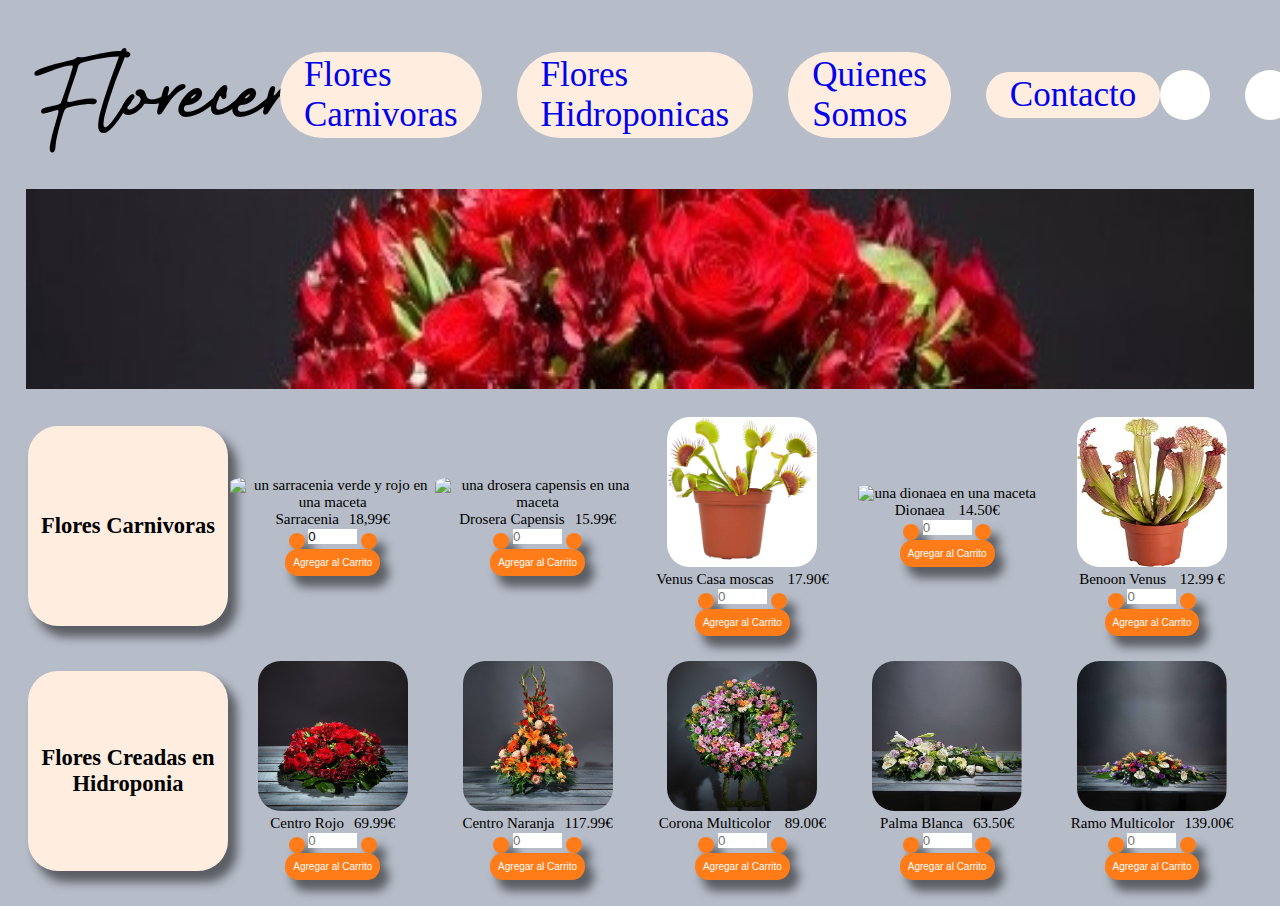
==== index.html @ 811011d0 "menu hamburguesa para mobile" ====
<!DOCTYPE html>
<html lang="en">
<head>
    <meta charset="UTF-8">
    <meta http-equiv="X-UA-Compatible" content="IE=edge">
    <meta name="viewport" content="width=device-width, initial-scale=1.0">
    <link rel="stylesheet" href="style.css">
    <title>Florecer</title>

</head>
<body>
    <header>
        <h1 class="logo">Florecer</h1>
        <nav>
            <input type="checkbox" id="check"/>
            <label for="check" class="bar-btn">
                <div class="icono-menu">
                    <div class="linea"></div>
                    <div class="linea linea-corta"></div>
                    <div class="linea"></div>
                </div>
            </label>
            <ul class="navbar">
                <li><a class ="active" href="#">Flores Carnivoras</a></li>
                <li><a href="#">Flores Hidroponicas</a></li>
                <li><a href="#">Quienes Somos</a></li>
                <li><a href="#">Contacto</a></li>
            </ul>
        </nav> 
        <section class="icons"> 
            <a href="./shoppingcar.html" target="blank"> <div class="shopping-card"><i class="fa-sharp fa-solid fa-cart-shopping"></i></div></a>
            <div class="user"><i class="fa-solid fa-user"></i></div> 
        </section>  
    </header>
         
    <main>
        <section class="banner"> <img  id="desktop-banner" src="./src/images/centro_rojo_banner.jpg" alt="un ramo de rosas rojas en una mesa"> 
        <img class="mobile-banner" src="./src/images/mob-banner02.jpg"  alt="un ramo de rosas rojas en una mesa"> </section>
        <section class="carnivor">
         <h2 class="type-of-flowers">Flores Carnivoras</h2>
              <div id="product1" class="product"> 
                   <img class="product-image" src="./src/images/Sarracenia.jpg" alt="un sarracenia verde y rojo en una maceta"></img>
                    <div class="details">
                        <p><span class="flower-name">Sarracenia</span><span class="price">18,99€</span></p>
                        <div class="quantity-buttons">
                             <button type="button" class="quantity-button" data-type="substract"><i class="fa-solid fa-minus"></i></button>
                             <input type="text" inputmode="numeric" name="quantity" id="quantity" size="4" min="0" max="100"  placeholder="0" value="0">
                             <button type="button" class="quantity-button" data-type="add"><i class="fa-solid fa-plus"></i></button>
                        </div>
                            <button type="button" class="add-to-the-card">Agregar al Carrito</button>
                    </div>
             </div>

  <div id="product2" class="product">
                 <img class="product-image" src="./src/images/Drosera.jpg" alt=" una drosera capensis en una maceta">
                 <div class="details">
                 <p><span class="flower-name">Drosera Capensis</span><span class="price">15.99€</span></p>
                 <div class="quantity-buttons" >
                    <button type="button" class="quantity-button" data-type="substract"><i class="fa-solid fa-minus"></i></button>
                    <input type="text" inputmode="numeric" name="quantity" id="quantity" size="4" min="0" max="100" placeholder="0">
                    <button type="button" class="quantity-button" data-type="add"><i class="fa-solid fa-plus"></i></button>
                </div>
                 <button type="button" class="add-to-the-card">Agregar al Carrito</button>
                 </div>
              </div>

              <div id="product3" class="product">
                 <img class="product-image" src="./src/images/venus_caça.jpg" alt="una venus casa moscas en una maceta">
                 <div class="details">
                 <p><span class="flower-name">Venus Casa moscas</span> <span class="price">17.90€</span></p>
                 <div class="quantity-buttons">
                    <button type="button" class="quantity-button" data-type="substract"><i class="fa-solid fa-minus"></i></button>
                    <input type="text" inputmode="numeric" name="quantity" id="quantity" size="4" min="0" max="100" placeholder="0">
                    <button type="button" class="quantity-button" data-type="add"><i class="fa-solid fa-plus"></i></button>
                </div>
                 <button type="button" class="add-to-the-card">Agregar al Carrito</button>
                 </div>
              </div>

              <div id="product4" class="product">
                 <img class="product-image" src="./src/images/Dionaea.jpg" alt="una dionaea en una maceta">
                 <div class="details">
                 <p><span class="flower-name"> Dionaea </span><span class="price">14.50€</span></p>
                 <div class="quantity-buttons">
                    <button type="button"class="quantity-button" data-type="substract"><i class="fa-solid fa-minus"></i></button>
                    <input type="text" inputmode="numeric" name="quantity" id="quantity" size="4" min="0" max="100" placeholder="0">
                    <button type="button"class="quantity-button" data-type="add"><i class="fa-solid fa-plus"></i></button>
                </div>
                 <button type="button" class="add-to-the-card">Agregar al Carrito</button>
                 </div>
              </div>

              <div id="product5" class="product">
                 <img class="product-image" src="./src/images/benoon_venus.jpg" alt="una benoon venus en una maceta">
                 <div class="details">
                 <p> <span class="flower-name">Benoon Venus </span><span class="price"> 12.99 € </span></p>
                 <div class="quantity-buttons">
                    <button type="button"class="quantity-button" data-type="substract"><i class="fa-solid fa-minus"></i></button>
                    <input type="text" inputmode="numeric" name="quantity" id="quantity" size="4" min="0" max="100" placeholder="0">
                    <button type="button"class="quantity-button" data-type="add"><i class="fa-solid fa-plus"></i></button>
                </div>
                 <button type="button" class="add-to-the-card">Agregar al Carrito</button>
                 </div>
               </div>
        </section>
        <section class="hydroponic">
         <h2 class="type-of-flowers">Flores Creadas en Hidroponia</h2>
             <div id="product6" class="product"> 
                 <img class="product-image" src="./src/images/centro_rojo.jpg" alt="un ramo de rosas rojas"></img>
                 <div class="details">
                 <p><span class="flower-name">Centro Rojo</span><span class="price">69.99€</span></p>
                 <div class="quantity-buttons">
                    <button type="button" class="quantity-button" data-type="substract"><i class="fa-solid fa-minus"></i></button>
                    <input type="text" inputmode="numeric" name="quantity" id="quantity" size="4" min="0" max="100" placeholder="0">
                    <button type="button" class="quantity-button" data-type="add"><i class="fa-solid fa-plus"></i></button>
                </div>
                 <button type="button" class="add-to-the-card">Agregar al Carrito</button>
                 </div>
             </div>

             <div id="product7" class="product"> 
                <img class="product-image" src="./src/images/centro_naranja.jpg" alt="un ramo de flores naranjas"></img>
                <div class="details">
                <p><span class="flower-name">Centro Naranja</span><span class="price">117.99€</span></p>
                <div class="quantity-buttons">
                    <button type="button" class="quantity-button" data-type="substract"><i class="fa-solid fa-minus"></i></button>
                    <input type="text" inputmode="numeric" name="quantity" id="quantity" size="4" min="0" max="100" placeholder="0">
                    <button type="button" class="quantity-button" data-type="add"><i class="fa-solid fa-plus"></i></button>
                </div>
                <button type="button" class="add-to-the-card">Agregar al Carrito</button>
                </div>
            </div>

                <div id="product8" class="product"> 
                <img class="product-image" src="./src/images/corona_clasica_multicolor.jpg" alt="corona de flores multicolores"></img>
                <div class="details">
                <p><span class="flower-name">Corona Multicolor</span> <span class="price">89.00€</span></p>
                <div class="quantity-buttons">
                    <button type="button" class="quantity-button" data-type="substract"><i class="fa-solid fa-minus"></i></button>
                    <input type="text" inputmode="numeric" name="quantity" id="quantity" size="4" min="0" max="100" placeholder="0">
                    <button type="button" class="quantity-button" data-type="add"><i class="fa-solid fa-plus"></i></button>
                </div>
                <button type="button" class="add-to-the-card">Agregar al Carrito</button>
                </div>
            </div>
         
            <div id="product9" class="product"> 
                <img class="product-image" src="./src/images/palma_blanca.jpg" alt="una palma de flores blancas"></img>
                <div class="details">
                <p><span class="flower-name">Palma Blanca</span><span class="price">63.50€</span></p>
                <div class="quantity-buttons">
                    <button type="button" class="quantity-button" data-type="substract"><i class="fa-solid fa-minus"></i></button>
                    <input type="text" inputmode="numeric" name="quantity" id="quantity" size="4" min="0" max="100" placeholder="0">
                    <button type="button" class="quantity-button" data-type="add"><i class="fa-solid fa-plus"></i></button>
                </div>
                <button type="button" class="add-to-the-card">Agregar al Carrito</button>
                </div>
            </div>

            <div id="product10" class="product"> 
                <img class="product-image" src="./src/images/almohadon_multicolor.jpg" alt="un ramo de flores multicolores"></img>
                <div class="details">
                <p><span class="flower-name">Ramo Multicolor</span><span class="price">139.00€</span></p>
                <div class="quantity-buttons">
                    <button type="button" class="quantity-button" data-type="substract"><i class="fa-solid fa-minus"></i></button>
                    <input type="text" inputmode="numeric" name="quantity" id="quantity" size="4" min="0" max="100" placeholder="0">
                    <button type="button" class="quantity-button" data-type="add"><i class="fa-solid fa-plus"></i></button>
                </div>
                <button type="button" class="add-to-the-card">Agregar al Carrito</button>
                </div>
            </div>
       
    </main>
   <script src="https://kit.fontawesome.com/477bce35d4.js" crossorigin="anonymous"></script>
   <script src="./index.js"></script>   
</body>
</html>
---- style.css ----
@import url("./src/styles/header.css");
@import url("./src/styles/main.css");
@import url("./src/styles/shoppingcar.css");
@import url("./src/styles/media_query_mobile.css");

@font-face {
    font-family: "Better Yesterday";
    src: url(./src/fonts/Better\ Yesterday.otf); src: url(./src/fonts/Better\ Yesterday\ italic.otf)
}
@import url('https://fonts.googleapis.com/css2?family=Arvo&display=swap'); 
:root{ 
    --colorWhite:#FFFFFF;
    --colorPaleOrange:#FFEDE0; 
    --colorOrange:#FF7C19;
    --colorPaleGray:#F5F5F5;
    --colorDarkGray:#B6BCC8; 
    --colorBlack: #000000;
    --fontLetter1: "Better Yesterday";
    --fontLetter2: 'Arvo', serif;
    }

html {
    font-size: 62.5%;
}
    
*{  
    padding: 0;
    margin: 0;
    text-decoration: none;
    border: none;
    list-style: none;
    box-sizing: border-box;
}

body {
background-color: var(--colorDarkGray);
font-family: var(--fontLetter2);
}
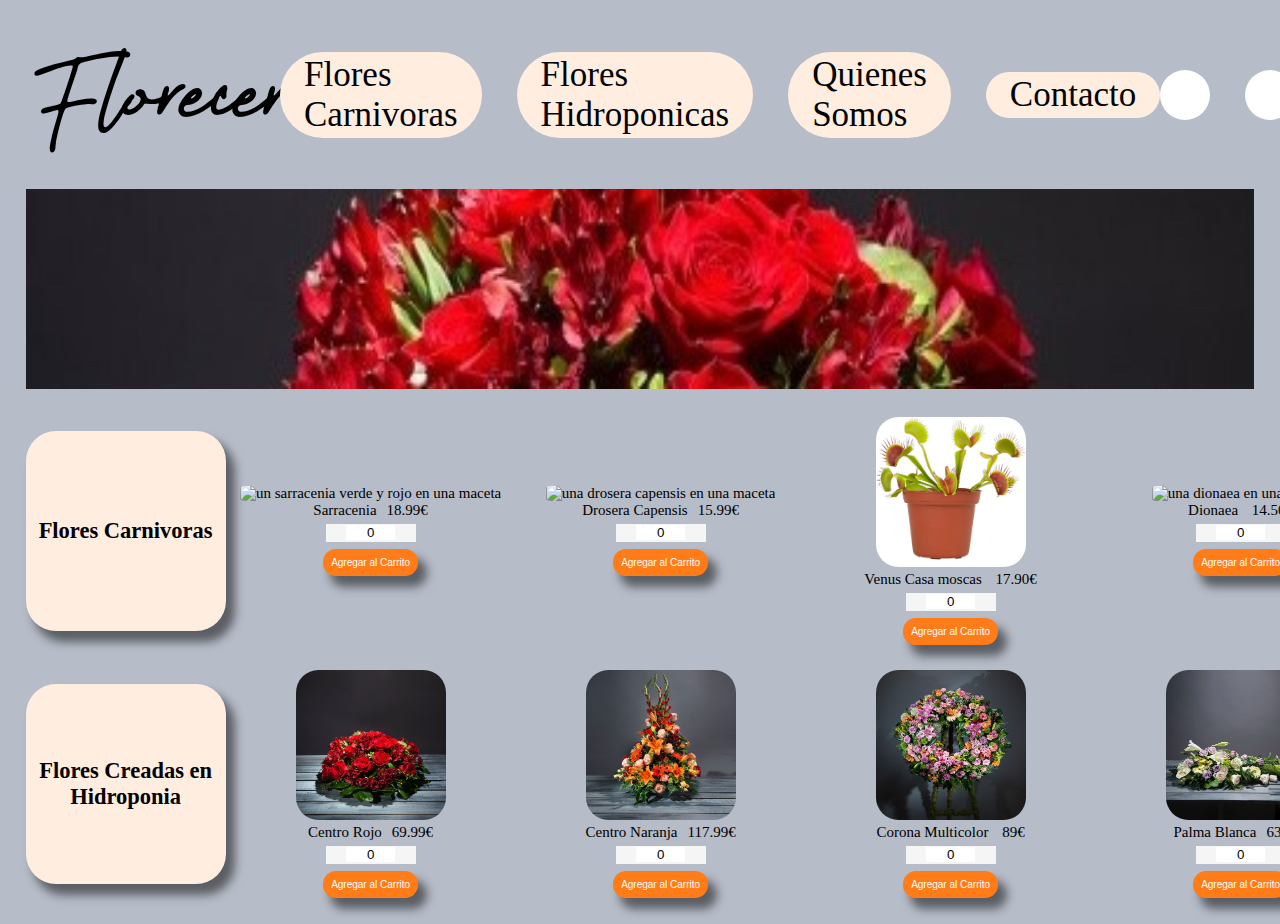
==== commit e47f999d: "recuperación de codigo botones" ====
--- a/index.html
+++ b/index.html
@@ -12,24 +12,16 @@
     <header>
         <h1 class="logo">Florecer</h1>
         <nav>
-            <input type="checkbox" id="check"/>
-            <label for="check" class="bar-btn">
-                <div class="icono-menu">
-                    <div class="linea"></div>
-                    <div class="linea linea-corta"></div>
-                    <div class="linea"></div>
-                </div>
-            </label>
             <ul class="navbar">
-                <li><a class ="active" href="#">Flores Carnivoras</a></li>
-                <li><a href="#">Flores Hidroponicas</a></li>
-                <li><a href="#">Quienes Somos</a></li>
-                <li><a href="#">Contacto</a></li>
+                 <li class="carni">Flores Carnivoras</li>
+                 <li class="hydro">Flores Hidroponicas</li>
+                 <li class="about">Quienes Somos</li>
+                 <li class="contact">Contacto</li>
             </ul>
         </nav> 
         <section class="icons"> 
-            <a href="./shoppingcar.html" target="blank"> <div class="shopping-card"><i class="fa-sharp fa-solid fa-cart-shopping"></i></div></a>
-            <div class="user"><i class="fa-solid fa-user"></i></div> 
+         <a href="./shoppingcar.html" target="blank"> <div class="shopping-card"><i class="fa-sharp fa-solid fa-cart-shopping"></i></div></a>
+         <div class="user"><i class="fa-solid fa-user"></i></div> 
         </section>  
     </header>
          
@@ -39,26 +31,26 @@
         <section class="carnivor">
          <h2 class="type-of-flowers">Flores Carnivoras</h2>
               <div id="product1" class="product"> 
-                   <img class="product-image" src="./src/images/Sarracenia.jpg" alt="un sarracenia verde y rojo en una maceta"></img>
-                    <div class="details">
-                        <p><span class="flower-name">Sarracenia</span><span class="price">18,99€</span></p>
-                        <div class="quantity-buttons">
-                             <button type="button" class="quantity-button" data-type="substract"><i class="fa-solid fa-minus"></i></button>
-                             <input type="text" inputmode="numeric" name="quantity" id="quantity" size="4" min="0" max="100"  placeholder="0" value="0">
-                             <button type="button" class="quantity-button" data-type="add"><i class="fa-solid fa-plus"></i></button>
-                        </div>
-                            <button type="button" class="add-to-the-card">Agregar al Carrito</button>
-                    </div>
+                 <img class="product-image" src="./src/images/Sarracenia.jpg" alt="un sarracenia verde y rojo en una maceta"></img>
+                 <div class="details">
+                 <p><span class="flower-name">Sarracenia</span><span class="price">18.99€</span></p>
+                 <div class="quantity-buttons">
+                    <button type="button" data-type = "substract" class="quantity-button"><i class="fa-solid fa-minus"></i></button>
+                    <input type="text" inputmode="numeric" name="quantity" id="quantity" size="4" min="0" max="100"  placeholder="0" value="0">
+                    <button type="button" data-type = "add" class ="quantity-button"><i class="fa-solid fa-plus"></i></button>
+                </div>
+                 <button type="button" class="add-to-the-card">Agregar al Carrito</button>
+               </div>
              </div>
 
-  <div id="product2" class="product">
+              <div id="product2" class="product">
                  <img class="product-image" src="./src/images/Drosera.jpg" alt=" una drosera capensis en una maceta">
                  <div class="details">
-                 <p><span class="flower-name">Drosera Capensis</span><span class="price">15.99€</span></p>
-                 <div class="quantity-buttons" >
-                    <button type="button" class="quantity-button" data-type="substract"><i class="fa-solid fa-minus"></i></button>
-                    <input type="text" inputmode="numeric" name="quantity" id="quantity" size="4" min="0" max="100" placeholder="0">
-                    <button type="button" class="quantity-button" data-type="add"><i class="fa-solid fa-plus"></i></button>
+                 <p><span class="flower-name">Drosera Capensis</span><span class="price">15.99€ </span></p>
+                 <div class="quantity-buttons">
+                    <button type="button" data-type = "substract" class="quantity-button"><i class="fa-solid fa-minus"></i></button>
+                    <input type="text" inputmode="numeric" name="quantity" id="quantity" size="4" min="0" max="100"  placeholder="0" value="0">
+                    <button type="button" data-type = "add" class ="quantity-button"><i class="fa-solid fa-plus"></i></button>
                 </div>
                  <button type="button" class="add-to-the-card">Agregar al Carrito</button>
                  </div>
@@ -69,9 +61,9 @@
                  <div class="details">
                  <p><span class="flower-name">Venus Casa moscas</span> <span class="price">17.90€</span></p>
                  <div class="quantity-buttons">
-                    <button type="button" class="quantity-button" data-type="substract"><i class="fa-solid fa-minus"></i></button>
-                    <input type="text" inputmode="numeric" name="quantity" id="quantity" size="4" min="0" max="100" placeholder="0">
-                    <button type="button" class="quantity-button" data-type="add"><i class="fa-solid fa-plus"></i></button>
+                    <button type="button" data-type = "substract" class="quantity-button"><i class="fa-solid fa-minus"></i></button>
+                    <input type="text" inputmode="numeric" name="quantity" id="quantity" size="4" min="0" max="100"  placeholder="0" value="0">
+                    <button type="button" data-type = "add" class ="quantity-button"><i class="fa-solid fa-plus"></i></button>
                 </div>
                  <button type="button" class="add-to-the-card">Agregar al Carrito</button>
                  </div>
@@ -82,9 +74,9 @@
                  <div class="details">
                  <p><span class="flower-name"> Dionaea </span><span class="price">14.50€</span></p>
                  <div class="quantity-buttons">
-                    <button type="button"class="quantity-button" data-type="substract"><i class="fa-solid fa-minus"></i></button>
-                    <input type="text" inputmode="numeric" name="quantity" id="quantity" size="4" min="0" max="100" placeholder="0">
-                    <button type="button"class="quantity-button" data-type="add"><i class="fa-solid fa-plus"></i></button>
+                    <button type="button" data-type = "substract" class="quantity-button"><i class="fa-solid fa-minus"></i></button>
+                    <input type="text" inputmode="numeric" name="quantity" id="quantity" size="4" min="0" max="100"  placeholder="0" value="0">
+                    <button type="button" data-type = "add" class ="quantity-button"><i class="fa-solid fa-plus"></i></button>
                 </div>
                  <button type="button" class="add-to-the-card">Agregar al Carrito</button>
                  </div>
@@ -95,9 +87,9 @@
                  <div class="details">
                  <p> <span class="flower-name">Benoon Venus </span><span class="price"> 12.99 € </span></p>
                  <div class="quantity-buttons">
-                    <button type="button"class="quantity-button" data-type="substract"><i class="fa-solid fa-minus"></i></button>
-                    <input type="text" inputmode="numeric" name="quantity" id="quantity" size="4" min="0" max="100" placeholder="0">
-                    <button type="button"class="quantity-button" data-type="add"><i class="fa-solid fa-plus"></i></button>
+                    <button type="button" data-type = "substract" class="quantity-button"><i class="fa-solid fa-minus"></i></button>
+                    <input type="text" inputmode="numeric" name="quantity" id="quantity" size="4" min="0" max="100"  placeholder="0" value="0">
+                    <button type="button" data-type = "add" class ="quantity-button"><i class="fa-solid fa-plus"></i></button>
                 </div>
                  <button type="button" class="add-to-the-card">Agregar al Carrito</button>
                  </div>
@@ -110,9 +102,9 @@
                  <div class="details">
                  <p><span class="flower-name">Centro Rojo</span><span class="price">69.99€</span></p>
                  <div class="quantity-buttons">
-                    <button type="button" class="quantity-button" data-type="substract"><i class="fa-solid fa-minus"></i></button>
-                    <input type="text" inputmode="numeric" name="quantity" id="quantity" size="4" min="0" max="100" placeholder="0">
-                    <button type="button" class="quantity-button" data-type="add"><i class="fa-solid fa-plus"></i></button>
+                    <button type="button" data-type = "substract" class="quantity-button"><i class="fa-solid fa-minus"></i></button>
+                    <input type="text" inputmode="numeric" name="quantity" id="quantity" size="4" min="0" max="100"  placeholder="0" value="0">
+                    <button type="button" data-type = "add" class ="quantity-button"><i class="fa-solid fa-plus"></i></button>
                 </div>
                  <button type="button" class="add-to-the-card">Agregar al Carrito</button>
                  </div>
@@ -123,9 +115,9 @@
                 <div class="details">
                 <p><span class="flower-name">Centro Naranja</span><span class="price">117.99€</span></p>
                 <div class="quantity-buttons">
-                    <button type="button" class="quantity-button" data-type="substract"><i class="fa-solid fa-minus"></i></button>
-                    <input type="text" inputmode="numeric" name="quantity" id="quantity" size="4" min="0" max="100" placeholder="0">
-                    <button type="button" class="quantity-button" data-type="add"><i class="fa-solid fa-plus"></i></button>
+                    <button type="button" data-type = "substract" class="quantity-button"><i class="fa-solid fa-minus"></i></button>
+                    <input type="text" inputmode="numeric" name="quantity" id="quantity" size="4" min="0" max="100"  placeholder="0" value="0">
+                    <button type="button" data-type = "add" class ="quantity-button"><i class="fa-solid fa-plus"></i></button>
                 </div>
                 <button type="button" class="add-to-the-card">Agregar al Carrito</button>
                 </div>
@@ -134,11 +126,11 @@
                 <div id="product8" class="product"> 
                 <img class="product-image" src="./src/images/corona_clasica_multicolor.jpg" alt="corona de flores multicolores"></img>
                 <div class="details">
-                <p><span class="flower-name">Corona Multicolor</span> <span class="price">89.00€</span></p>
+                <p><span class="flower-name">Corona Multicolor</span> <span class="price">89€</span></p>
                 <div class="quantity-buttons">
-                    <button type="button" class="quantity-button" data-type="substract"><i class="fa-solid fa-minus"></i></button>
-                    <input type="text" inputmode="numeric" name="quantity" id="quantity" size="4" min="0" max="100" placeholder="0">
-                    <button type="button" class="quantity-button" data-type="add"><i class="fa-solid fa-plus"></i></button>
+                    <button type="button" data-type = "substract" class="quantity-button"><i class="fa-solid fa-minus"></i></button>
+                    <input type="text" inputmode="numeric" name="quantity" id="quantity" size="4" min="0" max="100"  placeholder="0" value="0">
+                    <button type="button" data-type = "add" class ="quantity-button"><i class="fa-solid fa-plus"></i></button>
                 </div>
                 <button type="button" class="add-to-the-card">Agregar al Carrito</button>
                 </div>
@@ -149,9 +141,9 @@
                 <div class="details">
                 <p><span class="flower-name">Palma Blanca</span><span class="price">63.50€</span></p>
                 <div class="quantity-buttons">
-                    <button type="button" class="quantity-button" data-type="substract"><i class="fa-solid fa-minus"></i></button>
-                    <input type="text" inputmode="numeric" name="quantity" id="quantity" size="4" min="0" max="100" placeholder="0">
-                    <button type="button" class="quantity-button" data-type="add"><i class="fa-solid fa-plus"></i></button>
+                    <button type="button" data-type = "substract" class="quantity-button"><i class="fa-solid fa-minus"></i></button>
+                    <input type="text" inputmode="numeric" name="quantity" id="quantity" size="4" min="0" max="100"  placeholder="0" value="0">
+                    <button type="button" data-type = "add" class ="quantity-button"><i class="fa-solid fa-plus"></i></button>
                 </div>
                 <button type="button" class="add-to-the-card">Agregar al Carrito</button>
                 </div>
@@ -162,9 +154,9 @@
                 <div class="details">
                 <p><span class="flower-name">Ramo Multicolor</span><span class="price">139.00€</span></p>
                 <div class="quantity-buttons">
-                    <button type="button" class="quantity-button" data-type="substract"><i class="fa-solid fa-minus"></i></button>
-                    <input type="text" inputmode="numeric" name="quantity" id="quantity" size="4" min="0" max="100" placeholder="0">
-                    <button type="button" class="quantity-button" data-type="add"><i class="fa-solid fa-plus"></i></button>
+                    <button type="button" data-type = "substract" class="quantity-button"><i class="fa-solid fa-minus"></i></button>
+                    <input type="text" inputmode="numeric" name="quantity" id="quantity" size="4" min="0" max="100"  placeholder="0" value="0">
+                    <button type="button" data-type = "add" class ="quantity-button"><i class="fa-solid fa-plus"></i></button>
                 </div>
                 <button type="button" class="add-to-the-card">Agregar al Carrito</button>
                 </div>
@@ -172,6 +164,7 @@
        
     </main>
    <script src="https://kit.fontawesome.com/477bce35d4.js" crossorigin="anonymous"></script>
-   <script src="./index.js"></script>   
+   <script src="./index.js"></script>  
+  <script src="./src/js/shopping_cart.js"></script> 
 </body>
 </html>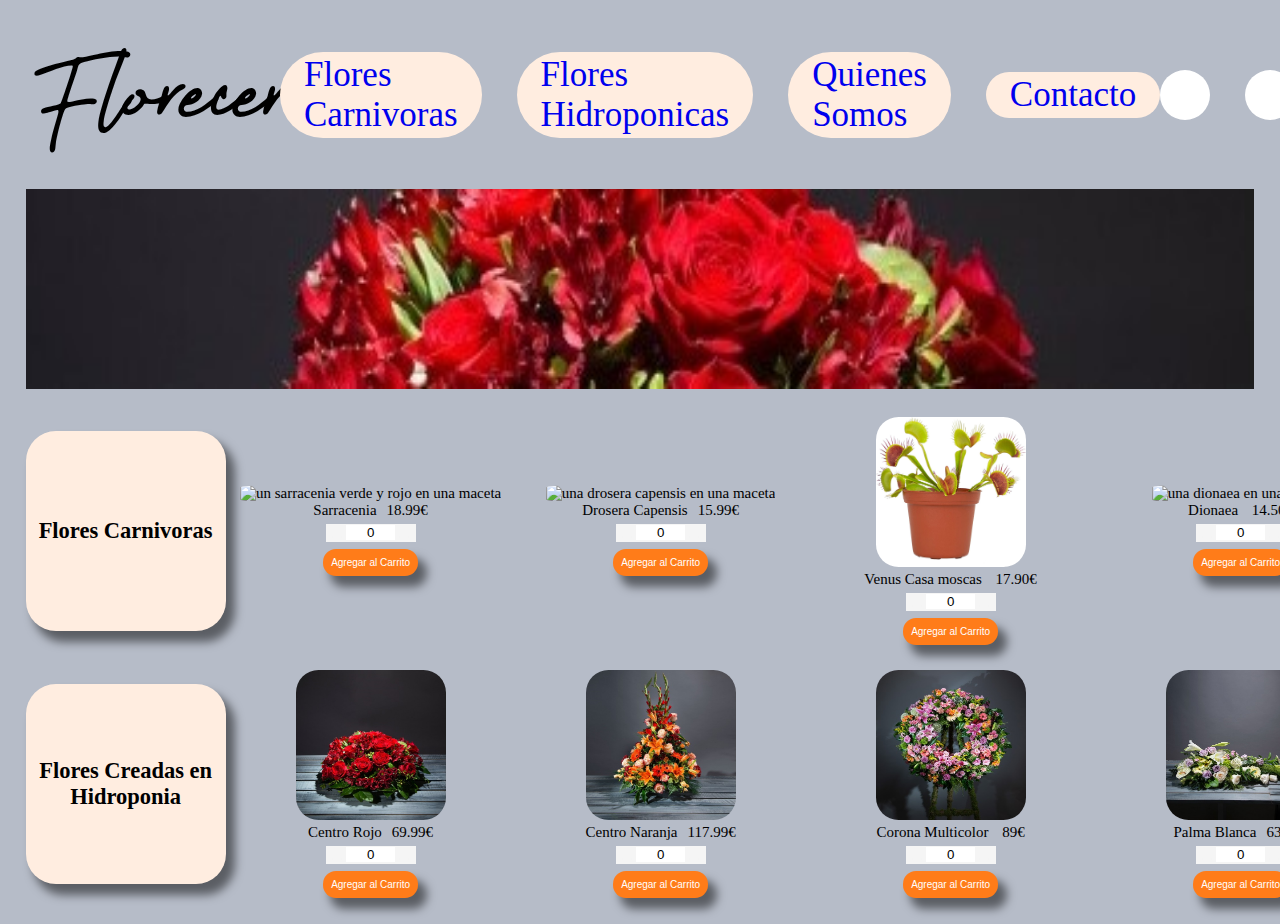
==== commit d7f61820: "Merge branch 'develop' into media-queries" ====
--- a/index.html
+++ b/index.html
@@ -12,15 +12,23 @@
     <header>
         <h1 class="logo">Florecer</h1>
         <nav>
+            <input type="checkbox" id="check"/>
+            <label for="check" class="bar-btn">
+                <div class="icono-menu">
+                    <div class="linea"></div>
+                    <div class="linea linea-corta"></div>
+                    <div class="linea"></div>
+                </div>
+            </label>
             <ul class="navbar">
-                 <li class="carni">Flores Carnivoras</li>
-                 <li class="hydro">Flores Hidroponicas</li>
-                 <li class="about">Quienes Somos</li>
-                 <li class="contact">Contacto</li>
+                <li><a class ="active" href="#">Flores Carnivoras</a></li>
+                <li><a href="#">Flores Hidroponicas</a></li>
+                <li><a href="#">Quienes Somos</a></li>
+                <li><a href="#">Contacto</a></li>
             </ul>
         </nav> 
         <section class="icons"> 
-         <a href="./shoppingcar.html" target="blank"> <div class="shopping-card"><i class="fa-sharp fa-solid fa-cart-shopping"></i></div></a>
+         <a href="./shoppingcar.html"> <div class="shopping-card"><i class="fa-sharp fa-solid fa-cart-shopping"></i></div></a>
          <div class="user"><i class="fa-solid fa-user"></i></div> 
         </section>  
     </header>
@@ -165,6 +173,6 @@
     </main>
    <script src="https://kit.fontawesome.com/477bce35d4.js" crossorigin="anonymous"></script>
    <script src="./index.js"></script>  
-  <script src="./src/js/shopping_cart.js"></script> 
+  <!--<script src="./src/js/shopping_cart.js"></script> -->
 </body>
 </html>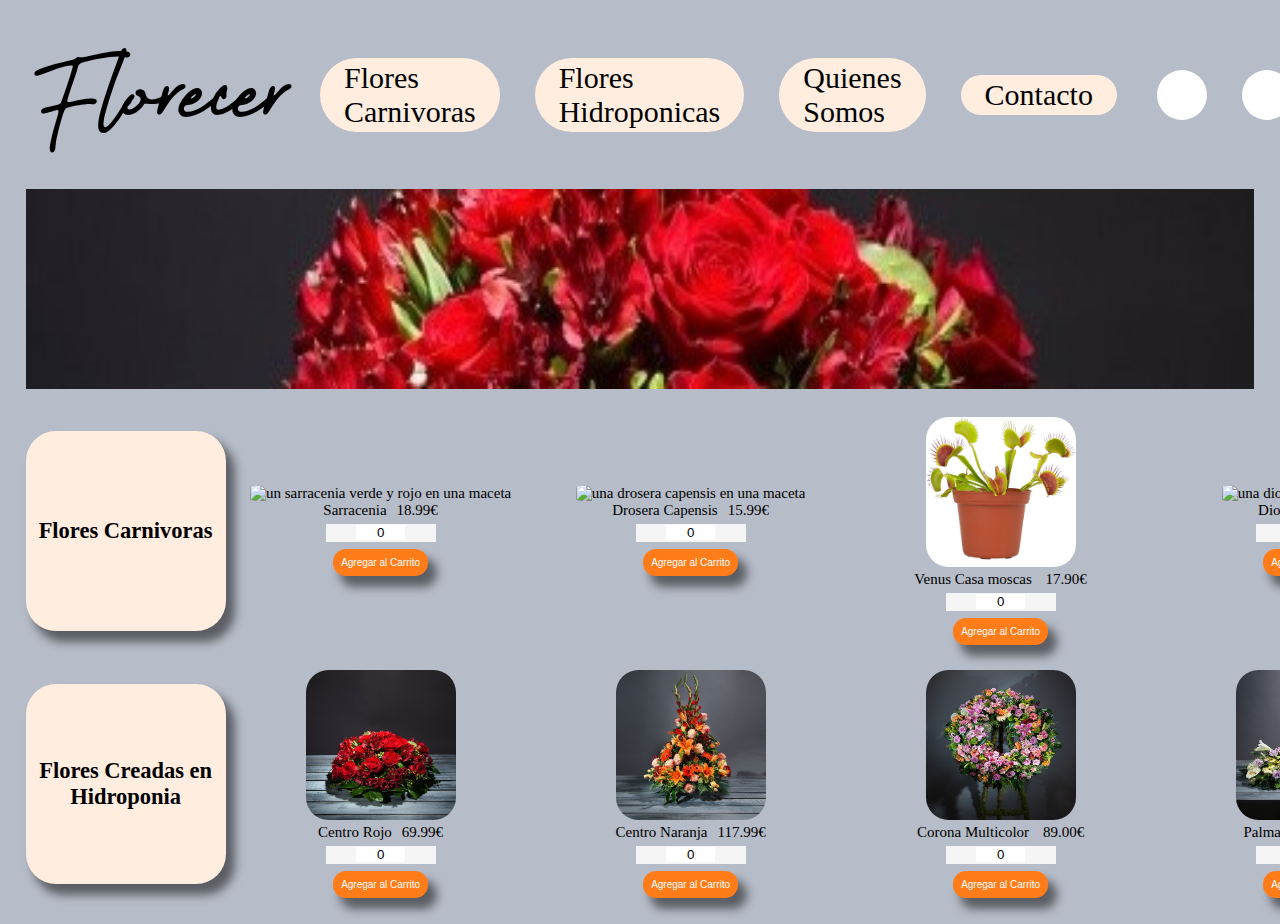
==== commit 0ad64b73: "add desktop" ====
--- a/index.html
+++ b/index.html
@@ -9,26 +9,18 @@
 
 </head>
 <body>
-    <header>
+    <header class="header">
         <h1 class="logo">Florecer</h1>
         <nav>
-            <input type="checkbox" id="check"/>
-            <label for="check" class="bar-btn">
-                <div class="icono-menu">
-                    <div class="linea"></div>
-                    <div class="linea linea-corta"></div>
-                    <div class="linea"></div>
-                </div>
-            </label>
             <ul class="navbar">
-                <li><a class ="active" href="#">Flores Carnivoras</a></li>
-                <li><a href="#">Flores Hidroponicas</a></li>
-                <li><a href="#">Quienes Somos</a></li>
-                <li><a href="#">Contacto</a></li>
+                 <li class="carni">Flores Carnivoras</li>
+                 <li class="hydro">Flores Hidroponicas</li>
+                 <li class="about">Quienes Somos</li>
+                 <li class="contact">Contacto</li>
             </ul>
         </nav> 
         <section class="icons"> 
-         <a href="./shoppingcar.html"> <div class="shopping-card"><i class="fa-sharp fa-solid fa-cart-shopping"></i></div></a>
+         <a href="./shoppingcar.html" target="blank"> <div class="shopping-card"><i class="fa-sharp fa-solid fa-cart-shopping"></i></div></a>
          <div class="user"><i class="fa-solid fa-user"></i></div> 
         </section>  
     </header>
@@ -39,26 +31,26 @@
         <section class="carnivor">
          <h2 class="type-of-flowers">Flores Carnivoras</h2>
               <div id="product1" class="product"> 
-                 <img class="product-image" src="./src/images/Sarracenia.jpg" alt="un sarracenia verde y rojo en una maceta"></img>
-                 <div class="details">
-                 <p><span class="flower-name">Sarracenia</span><span class="price">18.99€</span></p>
-                 <div class="quantity-buttons">
-                    <button type="button" data-type = "substract" class="quantity-button"><i class="fa-solid fa-minus"></i></button>
-                    <input type="text" inputmode="numeric" name="quantity" id="quantity" size="4" min="0" max="100"  placeholder="0" value="0">
-                    <button type="button" data-type = "add" class ="quantity-button"><i class="fa-solid fa-plus"></i></button>
-                </div>
-                 <button type="button" class="add-to-the-card">Agregar al Carrito</button>
-               </div>
+                   <img class="product-image" src="./src/images/Sarracenia.jpg" alt="un sarracenia verde y rojo en una maceta"></img>
+                    <div class="details">
+                        <p><span class="flower-name">Sarracenia</span><span class="price">18.99€</span></p>
+                        <div class="quantity-buttons">
+                             <button type="button" class="quantity-button" data-type="substract"><i class="fa-solid fa-minus"></i></button>
+                             <input type="text" inputmode="numeric" name="quantity" id="quantity" size="4" min="0" max="100"  placeholder="0" value="0">
+                             <button type="button" class="quantity-button" data-type="add"><i class="fa-solid fa-plus"></i></button>
+                        </div>
+                            <button type="button" class="add-to-the-card">Agregar al Carrito</button>
+                    </div>
              </div>
 
-              <div id="product2" class="product">
+  <div id="product2" class="product">
                  <img class="product-image" src="./src/images/Drosera.jpg" alt=" una drosera capensis en una maceta">
                  <div class="details">
-                 <p><span class="flower-name">Drosera Capensis</span><span class="price">15.99€ </span></p>
-                 <div class="quantity-buttons">
-                    <button type="button" data-type = "substract" class="quantity-button"><i class="fa-solid fa-minus"></i></button>
-                    <input type="text" inputmode="numeric" name="quantity" id="quantity" size="4" min="0" max="100"  placeholder="0" value="0">
-                    <button type="button" data-type = "add" class ="quantity-button"><i class="fa-solid fa-plus"></i></button>
+                 <p><span class="flower-name">Drosera Capensis</span><span class="price">15.99€</span></p>
+                 <div class="quantity-buttons" >
+                    <button type="button" class="quantity-button" data-type="substract"><i class="fa-solid fa-minus"></i></button>
+                    <input type="text" inputmode="numeric" name="quantity" id="quantity" size="4" min="0" max="100" placeholder="0" value="0">
+                    <button type="button" class="quantity-button" data-type="add"><i class="fa-solid fa-plus"></i></button>
                 </div>
                  <button type="button" class="add-to-the-card">Agregar al Carrito</button>
                  </div>
@@ -69,9 +61,9 @@
                  <div class="details">
                  <p><span class="flower-name">Venus Casa moscas</span> <span class="price">17.90€</span></p>
                  <div class="quantity-buttons">
-                    <button type="button" data-type = "substract" class="quantity-button"><i class="fa-solid fa-minus"></i></button>
-                    <input type="text" inputmode="numeric" name="quantity" id="quantity" size="4" min="0" max="100"  placeholder="0" value="0">
-                    <button type="button" data-type = "add" class ="quantity-button"><i class="fa-solid fa-plus"></i></button>
+                    <button type="button" class="quantity-button" data-type="substract"><i class="fa-solid fa-minus"></i></button>
+                    <input type="text" inputmode="numeric" name="quantity" id="quantity" size="4" min="0" max="100" placeholder="0" value="0">
+                    <button type="button" class="quantity-button" data-type="add"><i class="fa-solid fa-plus"></i></button>
                 </div>
                  <button type="button" class="add-to-the-card">Agregar al Carrito</button>
                  </div>
@@ -82,9 +74,9 @@
                  <div class="details">
                  <p><span class="flower-name"> Dionaea </span><span class="price">14.50€</span></p>
                  <div class="quantity-buttons">
-                    <button type="button" data-type = "substract" class="quantity-button"><i class="fa-solid fa-minus"></i></button>
-                    <input type="text" inputmode="numeric" name="quantity" id="quantity" size="4" min="0" max="100"  placeholder="0" value="0">
-                    <button type="button" data-type = "add" class ="quantity-button"><i class="fa-solid fa-plus"></i></button>
+                    <button type="button"class="quantity-button" data-type="substract"><i class="fa-solid fa-minus"></i></button>
+                    <input type="text" inputmode="numeric" name="quantity" id="quantity" size="4" min="0" max="100" placeholder="0" value="0">
+                    <button type="button"class="quantity-button" data-type="add"><i class="fa-solid fa-plus"></i></button>
                 </div>
                  <button type="button" class="add-to-the-card">Agregar al Carrito</button>
                  </div>
@@ -95,9 +87,9 @@
                  <div class="details">
                  <p> <span class="flower-name">Benoon Venus </span><span class="price"> 12.99 € </span></p>
                  <div class="quantity-buttons">
-                    <button type="button" data-type = "substract" class="quantity-button"><i class="fa-solid fa-minus"></i></button>
-                    <input type="text" inputmode="numeric" name="quantity" id="quantity" size="4" min="0" max="100"  placeholder="0" value="0">
-                    <button type="button" data-type = "add" class ="quantity-button"><i class="fa-solid fa-plus"></i></button>
+                    <button type="button"class="quantity-button" data-type="substract"><i class="fa-solid fa-minus"></i></button>
+                    <input type="text" inputmode="numeric" name="quantity" id="quantity" size="4" min="0" max="100" placeholder="0" value="0">
+                    <button type="button"class="quantity-button" data-type="add"><i class="fa-solid fa-plus"></i></button>
                 </div>
                  <button type="button" class="add-to-the-card">Agregar al Carrito</button>
                  </div>
@@ -110,9 +102,9 @@
                  <div class="details">
                  <p><span class="flower-name">Centro Rojo</span><span class="price">69.99€</span></p>
                  <div class="quantity-buttons">
-                    <button type="button" data-type = "substract" class="quantity-button"><i class="fa-solid fa-minus"></i></button>
-                    <input type="text" inputmode="numeric" name="quantity" id="quantity" size="4" min="0" max="100"  placeholder="0" value="0">
-                    <button type="button" data-type = "add" class ="quantity-button"><i class="fa-solid fa-plus"></i></button>
+                    <button type="button" class="quantity-button" data-type="substract"><i class="fa-solid fa-minus"></i></button>
+                    <input type="text" inputmode="numeric" name="quantity" id="quantity" size="4" min="0" max="100" placeholder="0" value="0">
+                    <button type="button" class="quantity-button" data-type="add"><i class="fa-solid fa-plus"></i></button>
                 </div>
                  <button type="button" class="add-to-the-card">Agregar al Carrito</button>
                  </div>
@@ -123,9 +115,9 @@
                 <div class="details">
                 <p><span class="flower-name">Centro Naranja</span><span class="price">117.99€</span></p>
                 <div class="quantity-buttons">
-                    <button type="button" data-type = "substract" class="quantity-button"><i class="fa-solid fa-minus"></i></button>
-                    <input type="text" inputmode="numeric" name="quantity" id="quantity" size="4" min="0" max="100"  placeholder="0" value="0">
-                    <button type="button" data-type = "add" class ="quantity-button"><i class="fa-solid fa-plus"></i></button>
+                    <button type="button" class="quantity-button" data-type="substract"><i class="fa-solid fa-minus"></i></button>
+                    <input type="text" inputmode="numeric" name="quantity" id="quantity" size="4" min="0" max="100" placeholder="0" value="0">
+                    <button type="button" class="quantity-button" data-type="add"><i class="fa-solid fa-plus"></i></button>
                 </div>
                 <button type="button" class="add-to-the-card">Agregar al Carrito</button>
                 </div>
@@ -134,11 +126,11 @@
                 <div id="product8" class="product"> 
                 <img class="product-image" src="./src/images/corona_clasica_multicolor.jpg" alt="corona de flores multicolores"></img>
                 <div class="details">
-                <p><span class="flower-name">Corona Multicolor</span> <span class="price">89€</span></p>
+                <p><span class="flower-name">Corona Multicolor</span> <span class="price">89.00€</span></p>
                 <div class="quantity-buttons">
-                    <button type="button" data-type = "substract" class="quantity-button"><i class="fa-solid fa-minus"></i></button>
-                    <input type="text" inputmode="numeric" name="quantity" id="quantity" size="4" min="0" max="100"  placeholder="0" value="0">
-                    <button type="button" data-type = "add" class ="quantity-button"><i class="fa-solid fa-plus"></i></button>
+                    <button type="button" class="quantity-button" data-type="substract"><i class="fa-solid fa-minus"></i></button>
+                    <input type="text" inputmode="numeric" name="quantity" id="quantity" size="4" min="0" max="100" placeholder="0" value="0">
+                    <button type="button" class="quantity-button" data-type="add"><i class="fa-solid fa-plus"></i></button>
                 </div>
                 <button type="button" class="add-to-the-card">Agregar al Carrito</button>
                 </div>
@@ -149,9 +141,9 @@
                 <div class="details">
                 <p><span class="flower-name">Palma Blanca</span><span class="price">63.50€</span></p>
                 <div class="quantity-buttons">
-                    <button type="button" data-type = "substract" class="quantity-button"><i class="fa-solid fa-minus"></i></button>
-                    <input type="text" inputmode="numeric" name="quantity" id="quantity" size="4" min="0" max="100"  placeholder="0" value="0">
-                    <button type="button" data-type = "add" class ="quantity-button"><i class="fa-solid fa-plus"></i></button>
+                    <button type="button" class="quantity-button" data-type="substract"><i class="fa-solid fa-minus"></i></button>
+                    <input type="text" inputmode="numeric" name="quantity" id="quantity" size="4" min="0" max="100" placeholder="0" value="0">
+                    <button type="button" class="quantity-button" data-type="add"><i class="fa-solid fa-plus"></i></button>
                 </div>
                 <button type="button" class="add-to-the-card">Agregar al Carrito</button>
                 </div>
@@ -162,9 +154,9 @@
                 <div class="details">
                 <p><span class="flower-name">Ramo Multicolor</span><span class="price">139.00€</span></p>
                 <div class="quantity-buttons">
-                    <button type="button" data-type = "substract" class="quantity-button"><i class="fa-solid fa-minus"></i></button>
-                    <input type="text" inputmode="numeric" name="quantity" id="quantity" size="4" min="0" max="100"  placeholder="0" value="0">
-                    <button type="button" data-type = "add" class ="quantity-button"><i class="fa-solid fa-plus"></i></button>
+                    <button type="button" class="quantity-button" data-type="substract"><i class="fa-solid fa-minus"></i></button>
+                    <input type="text" inputmode="numeric" name="quantity" id="quantity" size="4" min="0" max="100" placeholder="0" value="0">
+                    <button type="button" class="quantity-button" data-type="add"><i class="fa-solid fa-plus"></i></button>
                 </div>
                 <button type="button" class="add-to-the-card">Agregar al Carrito</button>
                 </div>
@@ -172,7 +164,6 @@
        
     </main>
    <script src="https://kit.fontawesome.com/477bce35d4.js" crossorigin="anonymous"></script>
-   <script src="./index.js"></script>  
-  <!--<script src="./src/js/shopping_cart.js"></script> -->
+   <script src="./index.js"></script>   
 </body>
 </html>--- a/style.css
+++ b/style.css
@@ -3,6 +3,7 @@
 @import url("./src/styles/main.css");
 @import url("./src/styles/shoppingcar.css");
 @import url("./src/styles/media_query_mobile.css");
+@import url("./src/styles/media_query_desktop.css");
 
 @font-face {
     font-family: "Better Yesterday";
@@ -24,17 +25,14 @@
     font-size: 62.5%;
 }
     
-*{  
-    padding: 0;
+*{ padding: 0;
     margin: 0;
-    text-decoration: none;
     border: none;
-    list-style: none;
     box-sizing: border-box;
 }
 
 body {
 background-color: var(--colorDarkGray);
 font-family: var(--fontLetter2);
-}
+ }
 
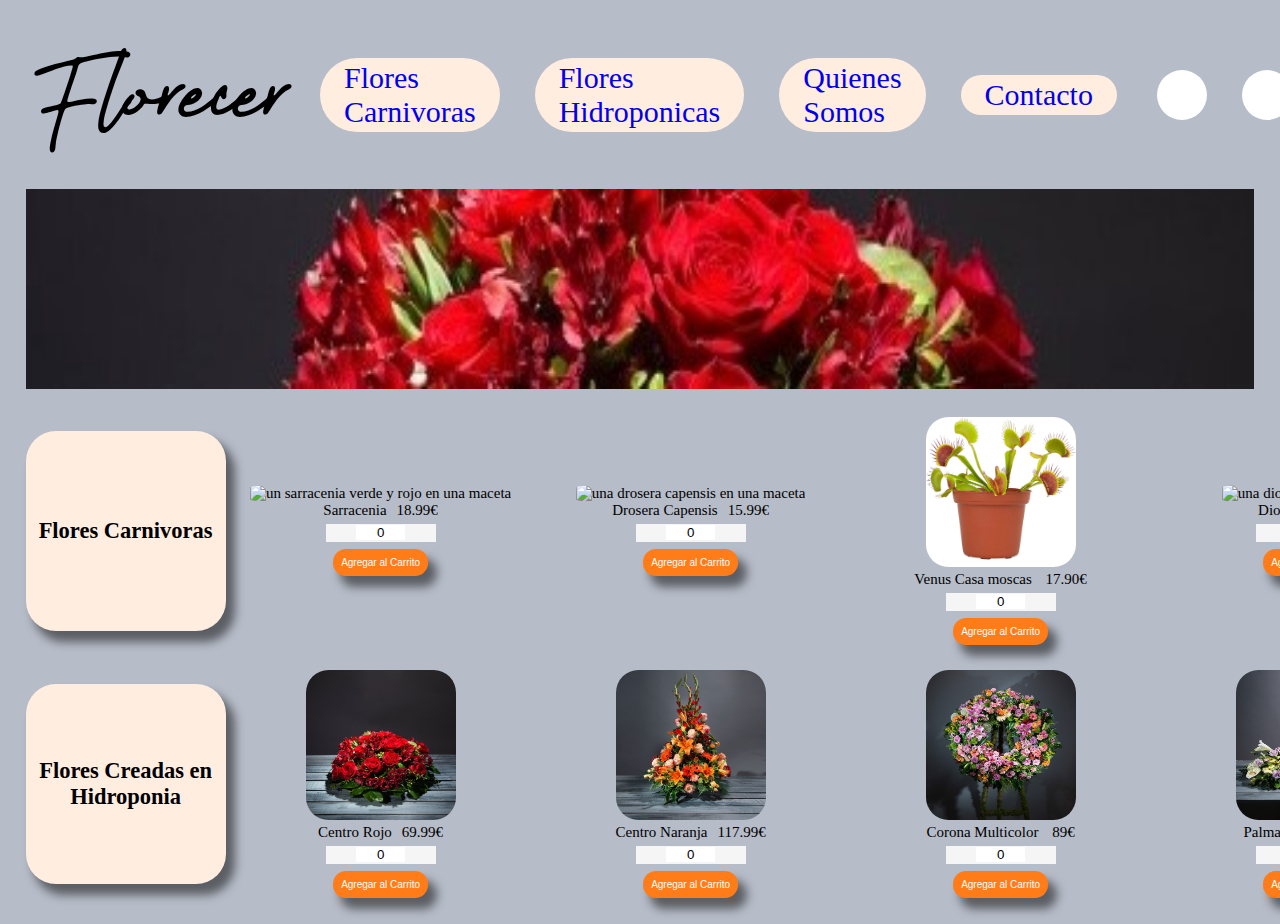
==== commit a466e3c4: "Merge branch 'develop' into media_query_desktop" ====
--- a/index.html
+++ b/index.html
@@ -12,15 +12,23 @@
     <header class="header">
         <h1 class="logo">Florecer</h1>
         <nav>
+            <input type="checkbox" id="check"/>
+            <label for="check" class="bar-btn">
+                <div class="icono-menu">
+                    <div class="linea"></div>
+                    <div class="linea linea-corta"></div>
+                    <div class="linea"></div>
+                </div>
+            </label>
             <ul class="navbar">
-                 <li class="carni">Flores Carnivoras</li>
-                 <li class="hydro">Flores Hidroponicas</li>
-                 <li class="about">Quienes Somos</li>
-                 <li class="contact">Contacto</li>
+                <li><a class ="active" href="#">Flores Carnivoras</a></li>
+                <li><a href="#">Flores Hidroponicas</a></li>
+                <li><a href="#">Quienes Somos</a></li>
+                <li><a href="#">Contacto</a></li>
             </ul>
         </nav> 
         <section class="icons"> 
-         <a href="./shoppingcar.html" target="blank"> <div class="shopping-card"><i class="fa-sharp fa-solid fa-cart-shopping"></i></div></a>
+         <a href="./shoppingcar.html"> <div class="shopping-card"><i class="fa-sharp fa-solid fa-cart-shopping"></i></div></a>
          <div class="user"><i class="fa-solid fa-user"></i></div> 
         </section>  
     </header>
@@ -31,26 +39,26 @@
         <section class="carnivor">
          <h2 class="type-of-flowers">Flores Carnivoras</h2>
               <div id="product1" class="product"> 
-                   <img class="product-image" src="./src/images/Sarracenia.jpg" alt="un sarracenia verde y rojo en una maceta"></img>
-                    <div class="details">
-                        <p><span class="flower-name">Sarracenia</span><span class="price">18.99€</span></p>
-                        <div class="quantity-buttons">
-                             <button type="button" class="quantity-button" data-type="substract"><i class="fa-solid fa-minus"></i></button>
-                             <input type="text" inputmode="numeric" name="quantity" id="quantity" size="4" min="0" max="100"  placeholder="0" value="0">
-                             <button type="button" class="quantity-button" data-type="add"><i class="fa-solid fa-plus"></i></button>
-                        </div>
-                            <button type="button" class="add-to-the-card">Agregar al Carrito</button>
-                    </div>
+                 <img class="product-image" src="./src/images/Sarracenia.jpg" alt="un sarracenia verde y rojo en una maceta"></img>
+                 <div class="details">
+                 <p><span class="flower-name">Sarracenia</span><span class="price">18.99€</span></p>
+                 <div class="quantity-buttons">
+                    <button type="button" data-type = "substract" class="quantity-button"><i class="fa-solid fa-minus"></i></button>
+                    <input type="text" inputmode="numeric" name="quantity" id="quantity" size="4" min="0" max="100"  placeholder="0" value="0">
+                    <button type="button" data-type = "add" class ="quantity-button"><i class="fa-solid fa-plus"></i></button>
+                </div>
+                 <button type="button" class="add-to-the-card">Agregar al Carrito</button>
+               </div>
              </div>
 
-  <div id="product2" class="product">
+              <div id="product2" class="product">
                  <img class="product-image" src="./src/images/Drosera.jpg" alt=" una drosera capensis en una maceta">
                  <div class="details">
-                 <p><span class="flower-name">Drosera Capensis</span><span class="price">15.99€</span></p>
-                 <div class="quantity-buttons" >
-                    <button type="button" class="quantity-button" data-type="substract"><i class="fa-solid fa-minus"></i></button>
-                    <input type="text" inputmode="numeric" name="quantity" id="quantity" size="4" min="0" max="100" placeholder="0" value="0">
-                    <button type="button" class="quantity-button" data-type="add"><i class="fa-solid fa-plus"></i></button>
+                 <p><span class="flower-name">Drosera Capensis</span><span class="price">15.99€ </span></p>
+                 <div class="quantity-buttons">
+                    <button type="button" data-type = "substract" class="quantity-button"><i class="fa-solid fa-minus"></i></button>
+                    <input type="text" inputmode="numeric" name="quantity" id="quantity" size="4" min="0" max="100"  placeholder="0" value="0">
+                    <button type="button" data-type = "add" class ="quantity-button"><i class="fa-solid fa-plus"></i></button>
                 </div>
                  <button type="button" class="add-to-the-card">Agregar al Carrito</button>
                  </div>
@@ -61,9 +69,9 @@
                  <div class="details">
                  <p><span class="flower-name">Venus Casa moscas</span> <span class="price">17.90€</span></p>
                  <div class="quantity-buttons">
-                    <button type="button" class="quantity-button" data-type="substract"><i class="fa-solid fa-minus"></i></button>
-                    <input type="text" inputmode="numeric" name="quantity" id="quantity" size="4" min="0" max="100" placeholder="0" value="0">
-                    <button type="button" class="quantity-button" data-type="add"><i class="fa-solid fa-plus"></i></button>
+                    <button type="button" data-type = "substract" class="quantity-button"><i class="fa-solid fa-minus"></i></button>
+                    <input type="text" inputmode="numeric" name="quantity" id="quantity" size="4" min="0" max="100"  placeholder="0" value="0">
+                    <button type="button" data-type = "add" class ="quantity-button"><i class="fa-solid fa-plus"></i></button>
                 </div>
                  <button type="button" class="add-to-the-card">Agregar al Carrito</button>
                  </div>
@@ -74,9 +82,9 @@
                  <div class="details">
                  <p><span class="flower-name"> Dionaea </span><span class="price">14.50€</span></p>
                  <div class="quantity-buttons">
-                    <button type="button"class="quantity-button" data-type="substract"><i class="fa-solid fa-minus"></i></button>
-                    <input type="text" inputmode="numeric" name="quantity" id="quantity" size="4" min="0" max="100" placeholder="0" value="0">
-                    <button type="button"class="quantity-button" data-type="add"><i class="fa-solid fa-plus"></i></button>
+                    <button type="button" data-type = "substract" class="quantity-button"><i class="fa-solid fa-minus"></i></button>
+                    <input type="text" inputmode="numeric" name="quantity" id="quantity" size="4" min="0" max="100"  placeholder="0" value="0">
+                    <button type="button" data-type = "add" class ="quantity-button"><i class="fa-solid fa-plus"></i></button>
                 </div>
                  <button type="button" class="add-to-the-card">Agregar al Carrito</button>
                  </div>
@@ -87,9 +95,9 @@
                  <div class="details">
                  <p> <span class="flower-name">Benoon Venus </span><span class="price"> 12.99 € </span></p>
                  <div class="quantity-buttons">
-                    <button type="button"class="quantity-button" data-type="substract"><i class="fa-solid fa-minus"></i></button>
-                    <input type="text" inputmode="numeric" name="quantity" id="quantity" size="4" min="0" max="100" placeholder="0" value="0">
-                    <button type="button"class="quantity-button" data-type="add"><i class="fa-solid fa-plus"></i></button>
+                    <button type="button" data-type = "substract" class="quantity-button"><i class="fa-solid fa-minus"></i></button>
+                    <input type="text" inputmode="numeric" name="quantity" id="quantity" size="4" min="0" max="100"  placeholder="0" value="0">
+                    <button type="button" data-type = "add" class ="quantity-button"><i class="fa-solid fa-plus"></i></button>
                 </div>
                  <button type="button" class="add-to-the-card">Agregar al Carrito</button>
                  </div>
@@ -102,9 +110,9 @@
                  <div class="details">
                  <p><span class="flower-name">Centro Rojo</span><span class="price">69.99€</span></p>
                  <div class="quantity-buttons">
-                    <button type="button" class="quantity-button" data-type="substract"><i class="fa-solid fa-minus"></i></button>
-                    <input type="text" inputmode="numeric" name="quantity" id="quantity" size="4" min="0" max="100" placeholder="0" value="0">
-                    <button type="button" class="quantity-button" data-type="add"><i class="fa-solid fa-plus"></i></button>
+                    <button type="button" data-type = "substract" class="quantity-button"><i class="fa-solid fa-minus"></i></button>
+                    <input type="text" inputmode="numeric" name="quantity" id="quantity" size="4" min="0" max="100"  placeholder="0" value="0">
+                    <button type="button" data-type = "add" class ="quantity-button"><i class="fa-solid fa-plus"></i></button>
                 </div>
                  <button type="button" class="add-to-the-card">Agregar al Carrito</button>
                  </div>
@@ -115,9 +123,9 @@
                 <div class="details">
                 <p><span class="flower-name">Centro Naranja</span><span class="price">117.99€</span></p>
                 <div class="quantity-buttons">
-                    <button type="button" class="quantity-button" data-type="substract"><i class="fa-solid fa-minus"></i></button>
-                    <input type="text" inputmode="numeric" name="quantity" id="quantity" size="4" min="0" max="100" placeholder="0" value="0">
-                    <button type="button" class="quantity-button" data-type="add"><i class="fa-solid fa-plus"></i></button>
+                    <button type="button" data-type = "substract" class="quantity-button"><i class="fa-solid fa-minus"></i></button>
+                    <input type="text" inputmode="numeric" name="quantity" id="quantity" size="4" min="0" max="100"  placeholder="0" value="0">
+                    <button type="button" data-type = "add" class ="quantity-button"><i class="fa-solid fa-plus"></i></button>
                 </div>
                 <button type="button" class="add-to-the-card">Agregar al Carrito</button>
                 </div>
@@ -126,11 +134,11 @@
                 <div id="product8" class="product"> 
                 <img class="product-image" src="./src/images/corona_clasica_multicolor.jpg" alt="corona de flores multicolores"></img>
                 <div class="details">
-                <p><span class="flower-name">Corona Multicolor</span> <span class="price">89.00€</span></p>
+                <p><span class="flower-name">Corona Multicolor</span> <span class="price">89€</span></p>
                 <div class="quantity-buttons">
-                    <button type="button" class="quantity-button" data-type="substract"><i class="fa-solid fa-minus"></i></button>
-                    <input type="text" inputmode="numeric" name="quantity" id="quantity" size="4" min="0" max="100" placeholder="0" value="0">
-                    <button type="button" class="quantity-button" data-type="add"><i class="fa-solid fa-plus"></i></button>
+                    <button type="button" data-type = "substract" class="quantity-button"><i class="fa-solid fa-minus"></i></button>
+                    <input type="text" inputmode="numeric" name="quantity" id="quantity" size="4" min="0" max="100"  placeholder="0" value="0">
+                    <button type="button" data-type = "add" class ="quantity-button"><i class="fa-solid fa-plus"></i></button>
                 </div>
                 <button type="button" class="add-to-the-card">Agregar al Carrito</button>
                 </div>
@@ -141,9 +149,9 @@
                 <div class="details">
                 <p><span class="flower-name">Palma Blanca</span><span class="price">63.50€</span></p>
                 <div class="quantity-buttons">
-                    <button type="button" class="quantity-button" data-type="substract"><i class="fa-solid fa-minus"></i></button>
-                    <input type="text" inputmode="numeric" name="quantity" id="quantity" size="4" min="0" max="100" placeholder="0" value="0">
-                    <button type="button" class="quantity-button" data-type="add"><i class="fa-solid fa-plus"></i></button>
+                    <button type="button" data-type = "substract" class="quantity-button"><i class="fa-solid fa-minus"></i></button>
+                    <input type="text" inputmode="numeric" name="quantity" id="quantity" size="4" min="0" max="100"  placeholder="0" value="0">
+                    <button type="button" data-type = "add" class ="quantity-button"><i class="fa-solid fa-plus"></i></button>
                 </div>
                 <button type="button" class="add-to-the-card">Agregar al Carrito</button>
                 </div>
@@ -154,9 +162,9 @@
                 <div class="details">
                 <p><span class="flower-name">Ramo Multicolor</span><span class="price">139.00€</span></p>
                 <div class="quantity-buttons">
-                    <button type="button" class="quantity-button" data-type="substract"><i class="fa-solid fa-minus"></i></button>
-                    <input type="text" inputmode="numeric" name="quantity" id="quantity" size="4" min="0" max="100" placeholder="0" value="0">
-                    <button type="button" class="quantity-button" data-type="add"><i class="fa-solid fa-plus"></i></button>
+                    <button type="button" data-type = "substract" class="quantity-button"><i class="fa-solid fa-minus"></i></button>
+                    <input type="text" inputmode="numeric" name="quantity" id="quantity" size="4" min="0" max="100"  placeholder="0" value="0">
+                    <button type="button" data-type = "add" class ="quantity-button"><i class="fa-solid fa-plus"></i></button>
                 </div>
                 <button type="button" class="add-to-the-card">Agregar al Carrito</button>
                 </div>
@@ -164,6 +172,7 @@
        
     </main>
    <script src="https://kit.fontawesome.com/477bce35d4.js" crossorigin="anonymous"></script>
-   <script src="./index.js"></script>   
+   <script src="./index.js"></script>  
+  <!--<script src="./src/js/shopping_cart.js"></script> -->
 </body>
 </html>--- a/style.css
+++ b/style.css
@@ -25,14 +25,17 @@
     font-size: 62.5%;
 }
     
-*{ padding: 0;
+*{  
+    padding: 0;
     margin: 0;
+    text-decoration: none;
     border: none;
+    list-style: none;
     box-sizing: border-box;
 }
 
 body {
 background-color: var(--colorDarkGray);
 font-family: var(--fontLetter2);
- }
+}
 
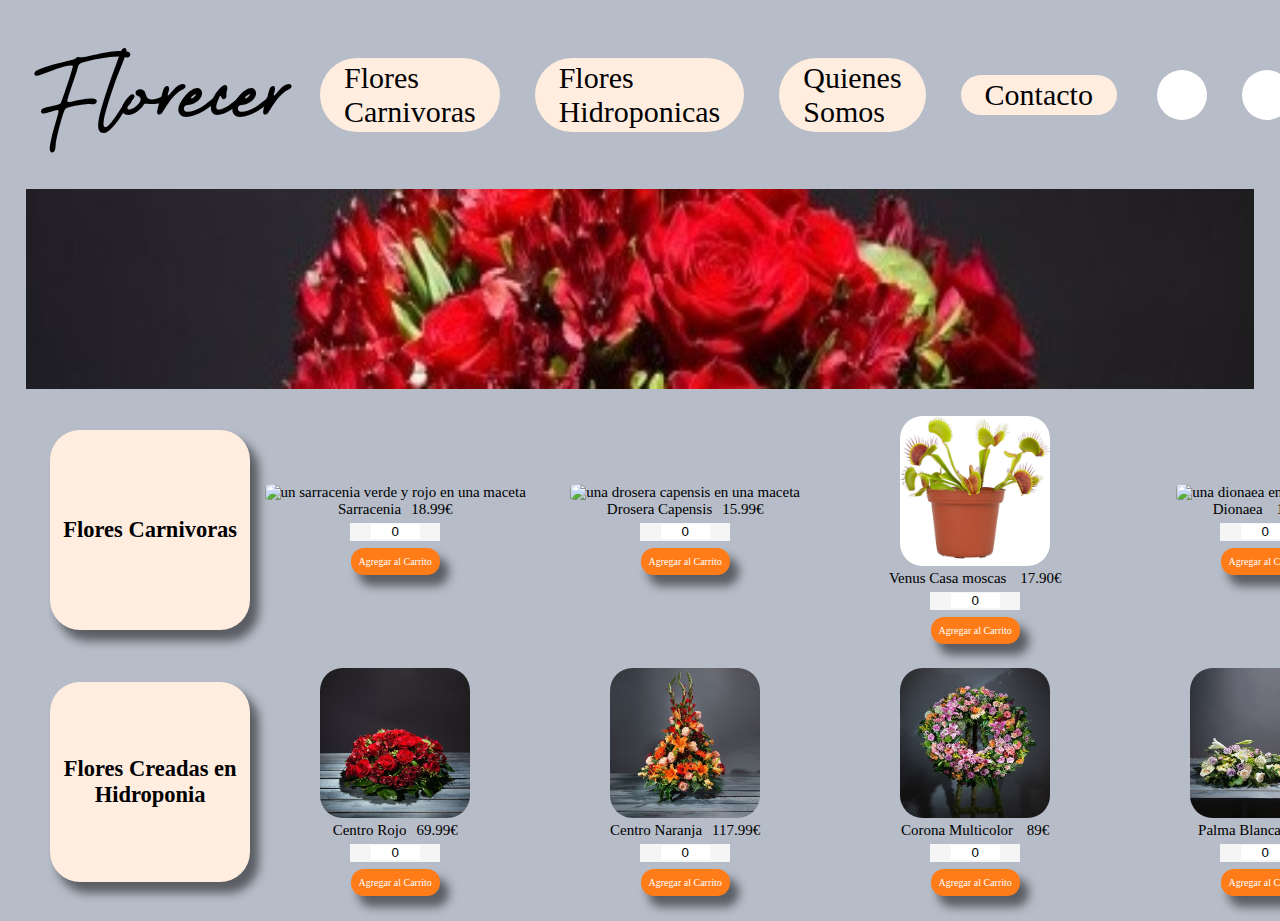
==== commit fb87d7ce: "carousel" ====
--- a/index.html
+++ b/index.html
@@ -4,6 +4,7 @@
     <meta charset="UTF-8">
     <meta http-equiv="X-UA-Compatible" content="IE=edge">
     <meta name="viewport" content="width=device-width, initial-scale=1.0">
+    <link href="https://cdn.jsdelivr.net/npm/bootstrap@5.2.3/dist/css/bootstrap.min.css" rel="stylesheet" integrity="sha384-rbsA2VBKQhggwzxH7pPCaAqO46MgnOM80zW1RWuH61DGLwZJEdK2Kadq2F9CUG65" crossorigin="anonymous">
     <link rel="stylesheet" href="style.css">
     <title>Florecer</title>
 
@@ -34,8 +35,35 @@
     </header>
          
     <main>
-        <section class="banner"> <img  id="desktop-banner" src="./src/images/centro_rojo_banner.jpg" alt="un ramo de rosas rojas en una mesa"> 
-        <img class="mobile-banner" src="./src/images/mob-banner02.jpg"  alt="un ramo de rosas rojas en una mesa"> </section>
+        <section class="banner"> 
+        <img  id="desktop-banner" src="./src/images/centro_rojo_banner.jpg" alt="un ramo de rosas rojas en una mesa"> 
+        <div id="carouselExampleIndicators" class="carousel slide mobile-banner" data-bs-ride="true">   
+            <div class="carousel-indicators">
+              <button type="button" data-bs-target="#carouselExampleIndicators" data-bs-slide-to="0" class="active" aria-current="true" aria-label="Slide 1"></button>
+              <button type="button" data-bs-target="#carouselExampleIndicators" data-bs-slide-to="1" aria-label="Slide 2"></button>
+              <button type="button" data-bs-target="#carouselExampleIndicators" data-bs-slide-to="2" aria-label="Slide 3"></button>
+            </div>
+            <div class="carousel-inner">
+              <div class="carousel-item active">
+                <img src="./src/images/centro_rojo.jpg" class="d-block w-100" alt="un ramo de rosas rojas en una mesa">
+              </div>
+              <div class="carousel-item">
+                <img src="./src/images/sarracenia.jpg" class="d-block w-100" alt="Planta carnivora de tipo sarracenia.">
+              </div>
+              <div class="carousel-item">
+                <img src="./src/images/corona_clasica_multicolor.jpg" class="d-block w-100" alt="Corona de flores multicolores.">
+              </div>
+            </div>
+            <button class="carousel-control-prev" type="button" data-bs-target="#carouselExampleIndicators" data-bs-slide="prev">
+              <span class="carousel-control-prev-icon" aria-hidden="true"></span>
+              <span class="visually-hidden">Previous</span>
+            </button>
+            <button class="carousel-control-next" type="button" data-bs-target="#carouselExampleIndicators" data-bs-slide="next">
+              <span class="carousel-control-next-icon" aria-hidden="true"></span>
+              <span class="visually-hidden">Next</span>
+            </button>
+        </div>
+        
         <section class="carnivor">
          <h2 class="type-of-flowers">Flores Carnivoras</h2>
               <div id="product1" class="product"> 
@@ -171,6 +199,7 @@
             </div>
        
     </main>
+    <script src="https://cdn.jsdelivr.net/npm/bootstrap@5.2.3/dist/js/bootstrap.bundle.min.js" integrity="sha384-kenU1KFdBIe4zVF0s0G1M5b4hcpxyD9F7jL+jjXkk+Q2h455rYXK/7HAuoJl+0I4" crossorigin="anonymous"></script>
    <script src="https://kit.fontawesome.com/477bce35d4.js" crossorigin="anonymous"></script>
    <script src="./index.js"></script>  
   <!--<script src="./src/js/shopping_cart.js"></script> -->
